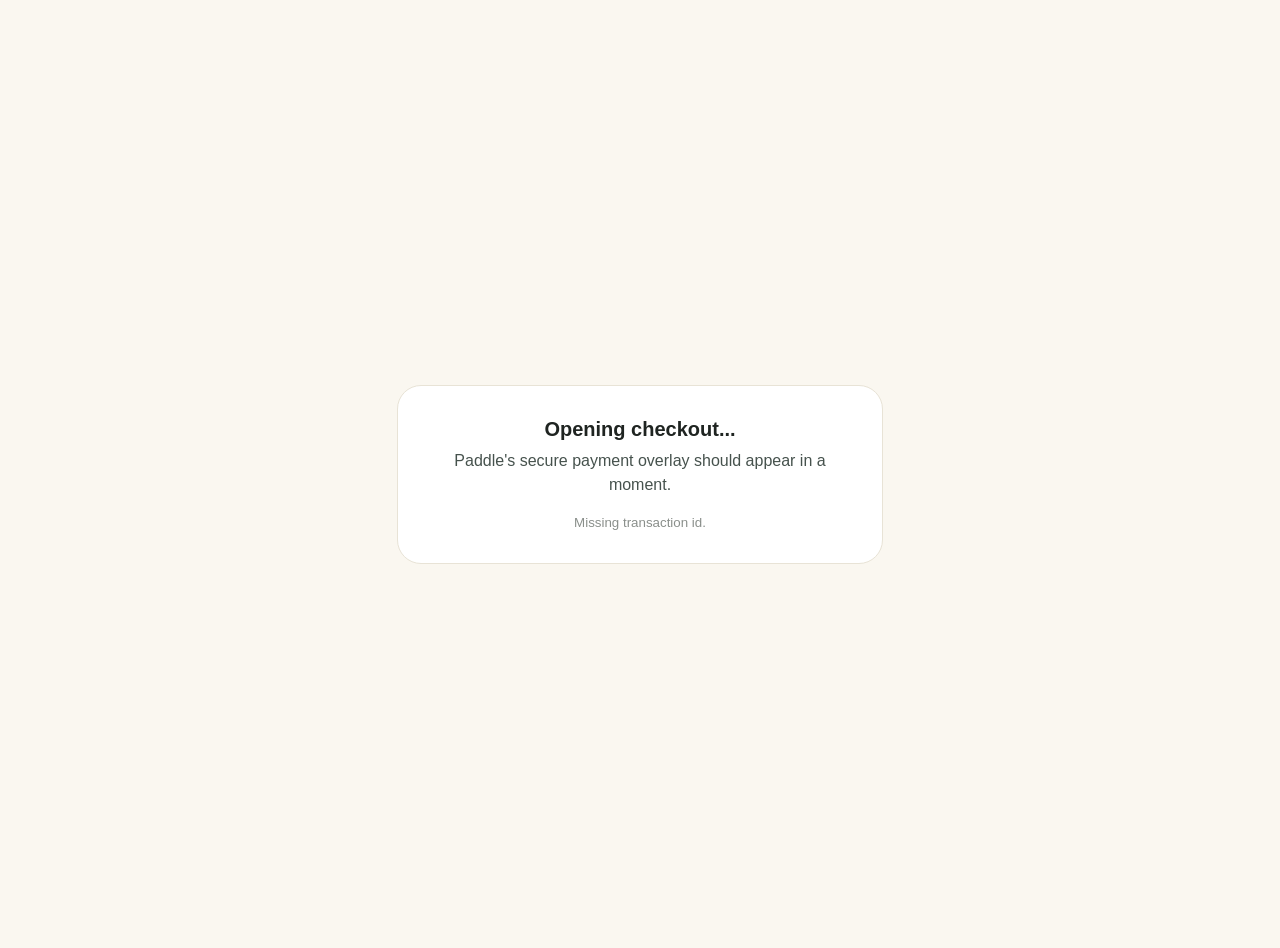
==== checkout/index.html @ 92009af7 "Add files via upload" ====
<!doctype html>
<html lang="en">
<head>
  <meta charset="utf-8" />
  <meta name="viewport" content="width=device-width, initial-scale=1" />
  <title>FocusDetox · Pay accountability fee</title>
  <link rel="stylesheet" href="checkout.css" />
  <script src="https://cdn.paddle.com/paddle/v2/paddle.js"></script>
</head>
<body>
  <div class="wrap">
    <div class="card">
      <h1>Opening checkout...</h1>
      <p>Paddle's secure payment overlay should appear in a moment.</p>
      <small id="status">Loading</small>
    </div>
  </div>
  <script src="checkout.js"></script>
</body>
</html>
---- checkout/checkout.css ----
html, body {
  margin: 0;
  height: 100%;
  background: #faf7f0;
  font-family: -apple-system, BlinkMacSystemFont, "Segoe UI", sans-serif;
  color: #1f2421;
}

.wrap {
  display: flex;
  flex-direction: column;
  align-items: center;
  justify-content: center;
  min-height: 100%;
  padding: 24px;
}

.card {
  background: #fff;
  border: 1px solid #e8e3d6;
  border-radius: 24px;
  padding: 32px;
  max-width: 420px;
  width: 100%;
  text-align: center;
}

h1 {
  font-size: 20px;
  margin: 0 0 8px;
}

p {
  color: #46524d;
  line-height: 1.5;
  margin: 0 0 16px;
}

small {
  color: #8a8f8b;
}
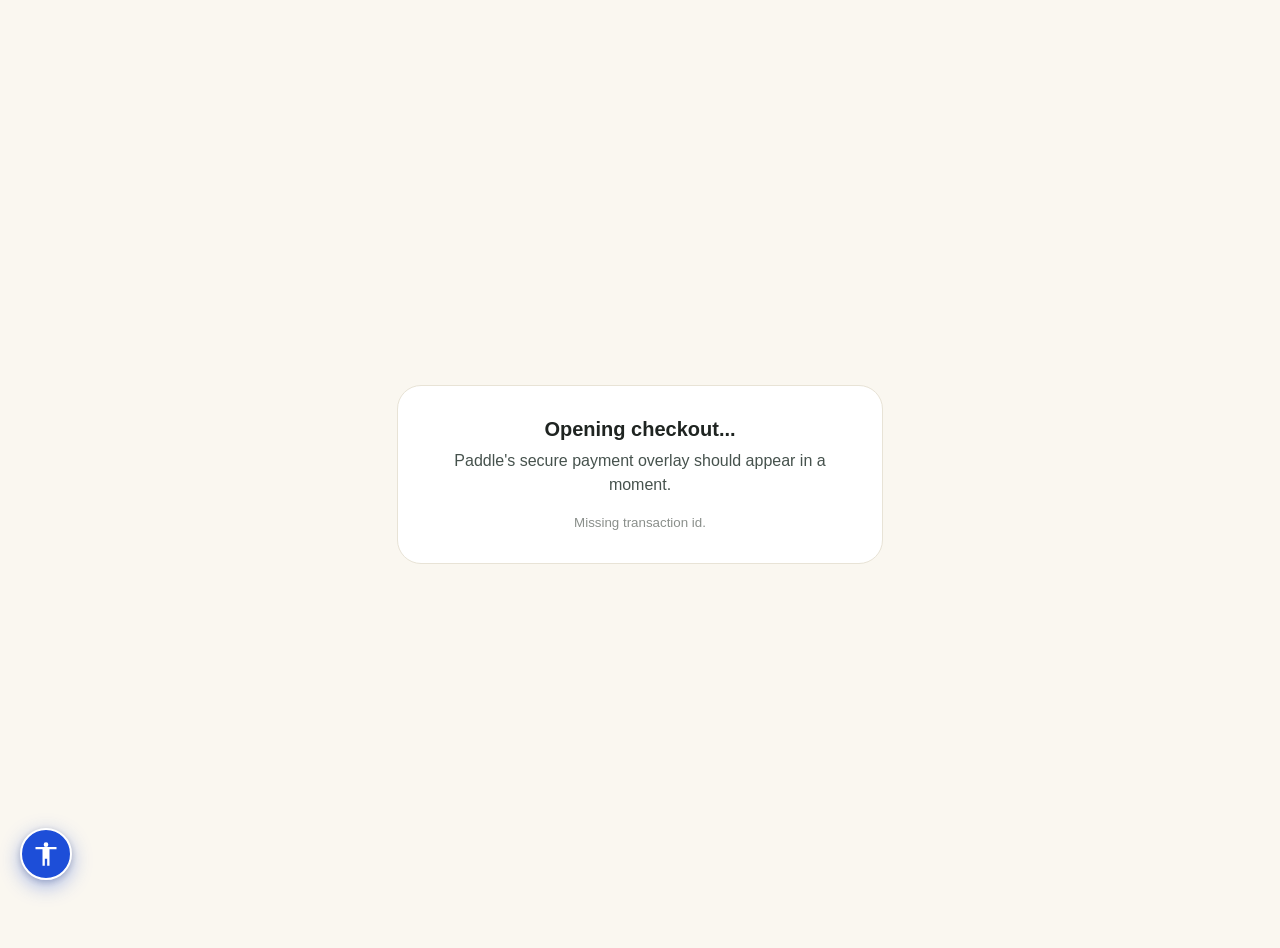
==== commit 79d78c98: "Add files via upload" ====
--- a/checkout/index.html
+++ b/checkout/index.html
@@ -5,6 +5,7 @@
   <meta name="viewport" content="width=device-width, initial-scale=1" />
   <title>FocusDetox · Pay accountability fee</title>
   <link rel="stylesheet" href="checkout.css" />
+  <link rel="stylesheet" href="../accessibility.css" />
   <script src="https://cdn.paddle.com/paddle/v2/paddle.js"></script>
 </head>
 <body>
@@ -16,5 +17,6 @@
     </div>
   </div>
   <script src="checkout.js"></script>
+  <script src="../accessibility.js"></script>
 </body>
 </html>
--- a/accessibility.css
+++ b/accessibility.css
@@ -0,0 +1,291 @@
+/* ============================================================
+   FocusDetox accessibility widget
+   Targets WCAG 2.1 Level AA:
+   - 1.4.3 / 1.4.11 contrast
+   - 1.4.13 hover/focus content (Esc-dismissible, persistent)
+   - 2.1.1 / 2.1.2 keyboard operable, no trap
+   - 2.4.7 visible focus
+   - 2.5.5 target size (52x52 button, 44+ option rows)
+   - 3.2.4 consistent identification
+   - 4.1.2 name/role/value
+   ============================================================ */
+
+/* Button: high-contrast blue (#1d4ed8 on #fff = 8.6:1) */
+.a11y-btn {
+  position: fixed;
+  bottom: 20px;
+  left: 20px;
+  width: 52px;
+  height: 52px;
+  border-radius: 50%;
+  background: #1d4ed8;
+  color: #ffffff;
+  border: 2px solid #ffffff;
+  cursor: pointer;
+  display: flex;
+  align-items: center;
+  justify-content: center;
+  box-shadow: 0 6px 20px rgba(29, 78, 216, 0.4), 0 2px 6px rgba(0,0,0,0.2);
+  z-index: 2147483646;
+  transition: transform 0.2s ease, box-shadow 0.2s ease, background 0.2s ease;
+  padding: 0;
+  font-family: -apple-system, BlinkMacSystemFont, "Segoe UI", Roboto, "DM Sans", sans-serif;
+}
+.a11y-btn:hover { transform: scale(1.08); background: #1e40af; }
+.a11y-btn:focus { outline: none; }
+.a11y-btn:focus-visible {
+  outline: 3px solid #fbbf24;
+  outline-offset: 3px;
+  box-shadow: 0 0 0 6px rgba(29, 78, 216, 0.25);
+}
+.a11y-btn svg { width: 28px; height: 28px; }
+
+/* Panel */
+.a11y-panel {
+  position: fixed;
+  bottom: 84px;
+  left: 20px;
+  width: 320px;
+  max-width: calc(100vw - 40px);
+  max-height: calc(100vh - 110px);
+  overflow-y: auto;
+  background: #ffffff;
+  color: #111827;
+  border-radius: 16px;
+  box-shadow: 0 20px 50px rgba(0,0,0,0.28), 0 4px 12px rgba(0,0,0,0.12);
+  padding: 18px 18px 16px;
+  z-index: 2147483647;
+  font-family: -apple-system, BlinkMacSystemFont, "Segoe UI", Roboto, "DM Sans", sans-serif;
+  font-size: 14px;
+  line-height: 1.5;
+  display: none;
+  border: 1px solid #d1d5db;
+}
+.a11y-panel.open { display: block; animation: a11yFadeIn 0.18s ease; }
+@keyframes a11yFadeIn {
+  from { opacity: 0; transform: translateY(8px); }
+  to { opacity: 1; transform: translateY(0); }
+}
+.a11y-panel h3 {
+  margin: 0 0 12px;
+  font-size: 16px;
+  font-weight: 700;
+  color: #111827;
+  font-family: inherit;
+  padding-right: 32px;
+}
+.a11y-panel-close {
+  position: absolute;
+  top: 8px;
+  right: 8px;
+  width: 32px;
+  height: 32px;
+  border: none;
+  background: transparent;
+  cursor: pointer;
+  font-size: 22px;
+  line-height: 1;
+  color: #374151;
+  border-radius: 8px;
+  font-family: inherit;
+}
+.a11y-panel-close:hover { background: #f3f4f6; color: #111827; }
+.a11y-panel-close:focus { outline: none; }
+.a11y-panel-close:focus-visible {
+  outline: 3px solid #1d4ed8;
+  outline-offset: 1px;
+}
+
+/* Options */
+.a11y-options { display: flex; flex-direction: column; gap: 6px; }
+.a11y-option {
+  display: flex;
+  align-items: center;
+  gap: 10px;
+  min-height: 44px;
+  padding: 10px 12px;
+  background: #ffffff;
+  border: 2px solid #d1d5db;
+  border-radius: 10px;
+  cursor: pointer;
+  transition: background 0.15s ease, border-color 0.15s ease;
+  font-size: 14px;
+  color: #111827;
+  font-family: inherit;
+  text-align: left;
+  width: 100%;
+}
+.a11y-option:hover { background: #f3f4f6; border-color: #9ca3af; }
+.a11y-option:focus { outline: none; }
+.a11y-option:focus-visible {
+  outline: 3px solid #1d4ed8;
+  outline-offset: 2px;
+  border-color: #1d4ed8;
+}
+.a11y-option.active {
+  background: #eff6ff;
+  border-color: #1d4ed8;
+  color: #1e3a8a;
+  font-weight: 600;
+}
+.a11y-option-icon {
+  width: 24px;
+  height: 24px;
+  flex-shrink: 0;
+  display: inline-flex;
+  align-items: center;
+  justify-content: center;
+  font-weight: 700;
+  font-size: 14px;
+  color: #1d4ed8;
+  background: #eff6ff;
+  border-radius: 6px;
+}
+.a11y-option.active .a11y-option-icon { background: #1d4ed8; color: #ffffff; }
+.a11y-option-label { flex: 1; }
+.a11y-option-state {
+  font-size: 11px;
+  color: #4b5563;
+  text-transform: uppercase;
+  letter-spacing: 0.04em;
+  font-weight: 700;
+}
+.a11y-option.active .a11y-option-state { color: #1d4ed8; }
+
+.a11y-reset {
+  margin-top: 12px;
+  width: 100%;
+  min-height: 44px;
+  padding: 10px;
+  background: #ffffff;
+  border: 2px solid #d1d5db;
+  border-radius: 10px;
+  cursor: pointer;
+  font-size: 13px;
+  color: #374151;
+  font-family: inherit;
+  font-weight: 600;
+}
+.a11y-reset:hover { background: #fef2f2; color: #b91c1c; border-color: #ef4444; }
+.a11y-reset:focus { outline: none; }
+.a11y-reset:focus-visible {
+  outline: 3px solid #1d4ed8;
+  outline-offset: 2px;
+  border-color: #1d4ed8;
+}
+
+/* ============================================================
+   Applied accessibility modes
+   ============================================================ */
+
+/* Larger text — ~18% bump (WCAG 1.4.4) */
+html.a11y-larger-text { font-size: 118%; }
+html.a11y-larger-text body { line-height: 1.65; }
+
+/* Increased spacing (WCAG 1.4.12) */
+html.a11y-larger-spacing body,
+html.a11y-larger-spacing body * {
+  line-height: 1.8 !important;
+  letter-spacing: 0.12em !important;
+  word-spacing: 0.16em !important;
+}
+html.a11y-larger-spacing p,
+html.a11y-larger-spacing li { margin-bottom: 0.6em !important; }
+
+/* High contrast — pure black/white + yellow links (>=7:1) */
+html.a11y-high-contrast,
+html.a11y-high-contrast body {
+  background: #000 !important;
+  color: #fff !important;
+}
+html.a11y-high-contrast *:not(.a11y-btn):not(.a11y-btn *):not(.a11y-panel):not(.a11y-panel *) {
+  background-color: transparent !important;
+  background-image: none !important;
+  color: #fff !important;
+  border-color: #fff !important;
+  text-shadow: none !important;
+  box-shadow: none !important;
+}
+html.a11y-high-contrast a,
+html.a11y-high-contrast a * { color: #ffd400 !important; text-decoration: underline !important; }
+html.a11y-high-contrast button:not(.a11y-btn):not(.a11y-option):not(.a11y-reset):not(.a11y-panel-close),
+html.a11y-high-contrast .nav-cta,
+html.a11y-high-contrast .store-btn {
+  background: #fff !important;
+  color: #000 !important;
+  border: 2px solid #fff !important;
+}
+html.a11y-high-contrast button:not(.a11y-btn) *:not(.a11y-option-state),
+html.a11y-high-contrast .nav-cta *,
+html.a11y-high-contrast .store-btn * { color: #000 !important; }
+html.a11y-high-contrast img,
+html.a11y-high-contrast video { filter: grayscale(1) contrast(1.2); }
+
+/* Underline + Highlight Links (WCAG 1.4.1) */
+html.a11y-underline-links a { text-decoration: underline !important; }
+html.a11y-highlight-links a:not(.a11y-btn):not(.a11y-option):not(.a11y-reset):not(.a11y-panel-close) {
+  background: #fff59d !important;
+  color: #111827 !important;
+  outline: 1px solid #f59e0b !important;
+  text-decoration: underline !important;
+}
+
+/* Reduce motion (WCAG 2.3.3) */
+html.a11y-reduce-motion *,
+html.a11y-reduce-motion *::before,
+html.a11y-reduce-motion *::after {
+  animation-duration: 0.001s !important;
+  animation-iteration-count: 1 !important;
+  transition-duration: 0.001s !important;
+  scroll-behavior: auto !important;
+}
+
+/* Pause animations entirely (WCAG 2.2.2) */
+html.a11y-pause-animations *,
+html.a11y-pause-animations *::before,
+html.a11y-pause-animations *::after {
+  animation-play-state: paused !important;
+  animation: none !important;
+  transition: none !important;
+}
+
+/* Grayscale — applied to body so widget (in <html>) stays in color */
+html.a11y-grayscale body { filter: grayscale(1); }
+
+/* Bigger cursor — large SVG arrow */
+html.a11y-bigger-cursor,
+html.a11y-bigger-cursor * {
+  cursor: url("data:image/svg+xml;utf8,<svg xmlns='http://www.w3.org/2000/svg' width='40' height='40' viewBox='0 0 32 32'><path d='M4 2 L4 26 L11 20 L15 28 L19 26 L15 18 L24 18 Z' fill='%23000' stroke='%23fff' stroke-width='1.5' stroke-linejoin='round'/></svg>") 2 2, auto !important;
+}
+html.a11y-bigger-cursor a,
+html.a11y-bigger-cursor button,
+html.a11y-bigger-cursor [role="button"],
+html.a11y-bigger-cursor [role="switch"],
+html.a11y-bigger-cursor input[type="submit"],
+html.a11y-bigger-cursor input[type="button"] {
+  cursor: url("data:image/svg+xml;utf8,<svg xmlns='http://www.w3.org/2000/svg' width='40' height='40' viewBox='0 0 32 32'><path d='M12 2 L12 18 L8 18 L16 28 L24 18 L20 18 L20 2 Z' fill='%231d4ed8' stroke='%23fff' stroke-width='1.5' stroke-linejoin='round'/></svg>") 16 16, pointer !important;
+}
+
+/* Honor user OS preference even if we haven't toggled */
+@media (prefers-reduced-motion: reduce) {
+  .a11y-btn, .a11y-panel { transition: none !important; animation: none !important; }
+}
+
+/* Mobile sizing */
+@media (max-width: 480px) {
+  .a11y-btn { width: 48px; height: 48px; bottom: 16px; left: 16px; }
+  .a11y-btn svg { width: 24px; height: 24px; }
+  .a11y-panel { bottom: 76px; left: 16px; width: calc(100vw - 32px); }
+}
+
+/* Forced-colors / Windows High Contrast Mode support */
+@media (forced-colors: active) {
+  .a11y-btn { border: 2px solid CanvasText; background: ButtonFace; color: ButtonText; forced-color-adjust: none; }
+  .a11y-option, .a11y-reset, .a11y-panel-close { border-color: CanvasText; }
+  .a11y-option.active { outline: 2px solid Highlight; }
+}
+
+/* Print: hide widget */
+@media print {
+  .a11y-btn, .a11y-panel { display: none !important; }
+}
